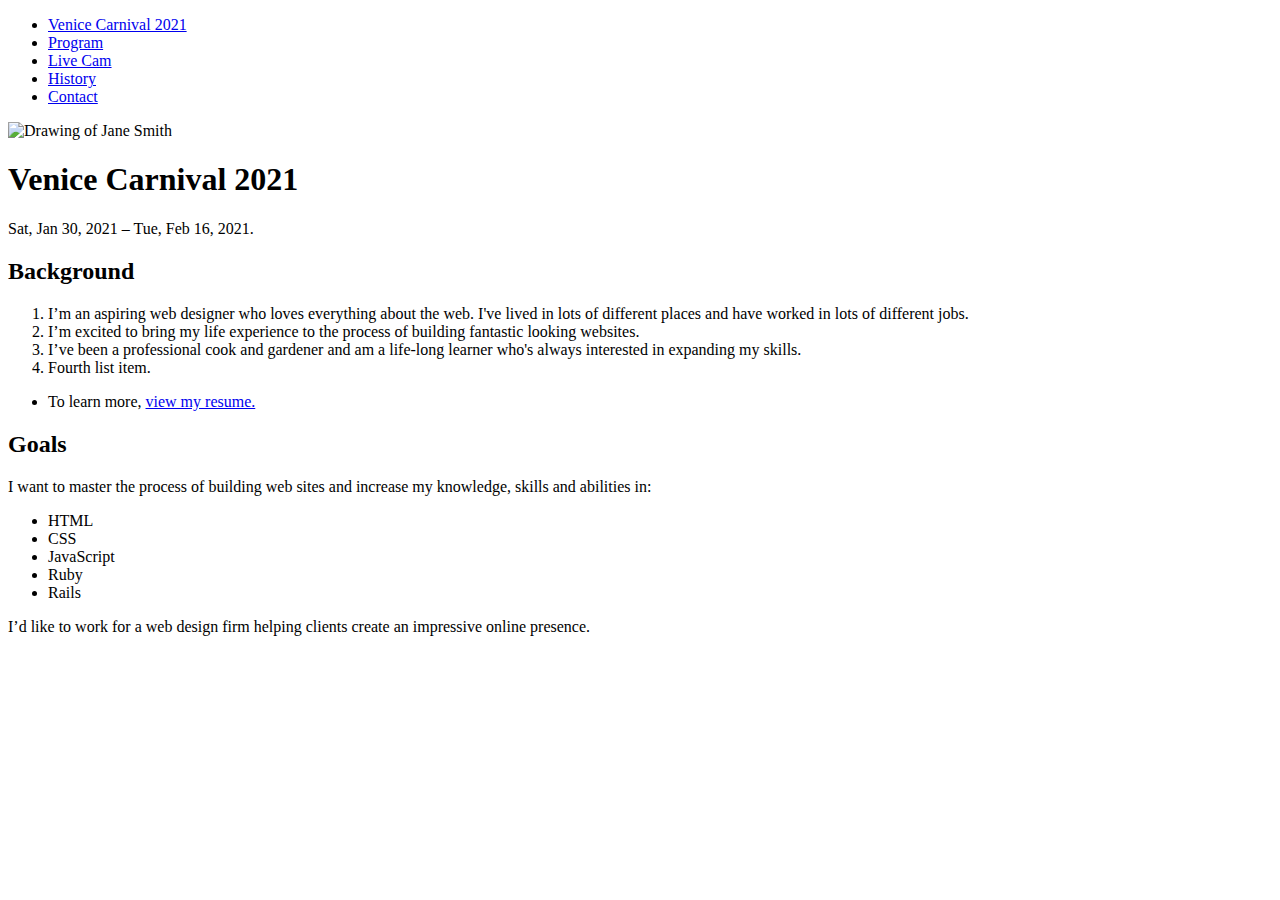
==== index.html @ 6ac1e6e1 "html files" ====
<!doctype html>
<html lang="en">
<head>
  <meta charset="utf-8">
  <title>Venice Carnival 2021</title>
  <meta name="viewport" content="width=device-width, initial-scale=1.0">
  <link rel="stylesheet" href="styles.css">
  <link href="https://fonts.googleapis.com/css?family=Muli%7CRoboto:400,300,500,700,900" rel="stylesheet"></head>
  <body>

    <div class="main-nav">
        <ul class="nav">
          <li class="name"><a href="index.html">Venice Carnival 2021</a></li>
          <li><a href="program.html">Program</a></li>
          <li><a href="live cam.html">Live Cam</a></li>
          <li><a href="#">History</a></li>
          <li><a href="#">Contact</a></li>
        </ul>
    </div>

    <header>
      <img src="cristina-gottardi-ilyXhGzvimU-unsplash.jpg" alt="Drawing of Jane Smith" class="profile-image">
      <h1 class="tag name">Venice Carnival 2021</h1>
      <p class="tag location">Sat, Jan 30, 2021 – Tue, Feb 16, 2021.</p>
    </header>

    <main class="flex">
      <div class="card">
        <h2>Background</h2>
        <ol>
          <li>I’m an aspiring web designer who loves everything about the web. I've lived in lots of different places and have worked in lots of different jobs.</li>
            <li>I’m excited to bring my life experience to the process of building fantastic looking websites.</li>
          <li>I’ve been a professional cook and gardener and am a life-long learner who's always interested in expanding my skills.</li>
          <li>Fourth list item. </li>
        </ol>
        <ul>
          <li>To learn more, <a href="resume.html">view my resume.</a></li>
        </ul>
      </div> 

      <div class="card">
        <h2>Goals</h2>
        <p>I want to master the process of building web sites and increase my knowledge, skills and abilities in:</p>
        <ul class="skills">
          <li>HTML</li>
          <li>CSS</li>
          <li>JavaScript</li>
          <li>Ruby</li>
          <li>Rails</li>
        </ul>
        <p>I’d like to work for a web design firm helping clients create an impressive online presence.</p>
      </div> 

    </main>
    
  </body>
  </html>
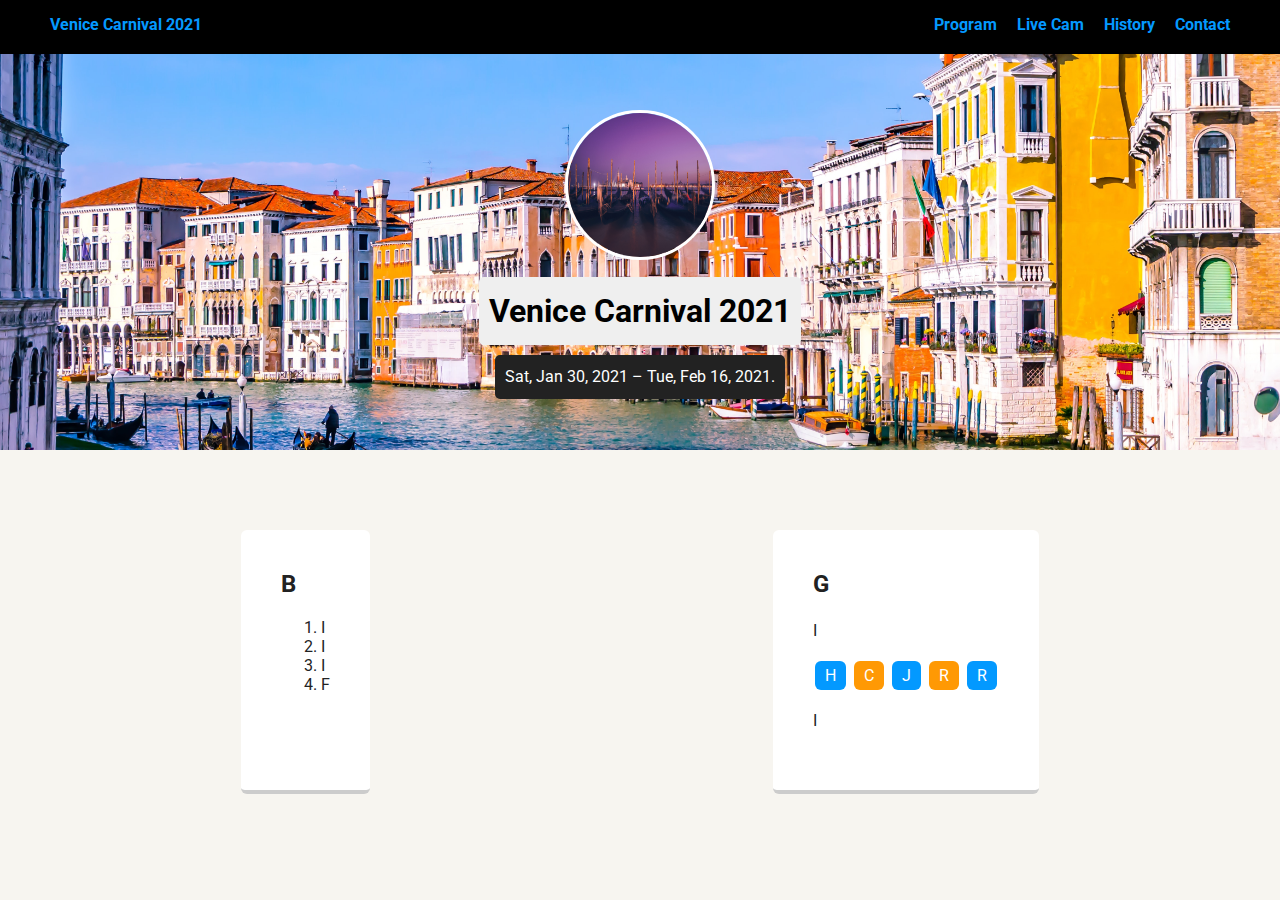
==== commit 1ab1130b: "updated text" ====
--- a/index.html
+++ b/index.html
@@ -26,29 +26,27 @@
 
     <main class="flex">
       <div class="card">
-        <h2>Background</h2>
+        <h2>B</h2>
         <ol>
-          <li>I’m an aspiring web designer who loves everything about the web. I've lived in lots of different places and have worked in lots of different jobs.</li>
-            <li>I’m excited to bring my life experience to the process of building fantastic looking websites.</li>
-          <li>I’ve been a professional cook and gardener and am a life-long learner who's always interested in expanding my skills.</li>
-          <li>Fourth list item. </li>
+          <li>I</li>
+          <li>I</li>
+          <li>I</li>
+          <li>F</li>
         </ol>
-        <ul>
-          <li>To learn more, <a href="resume.html">view my resume.</a></li>
-        </ul>
+       
       </div> 
 
       <div class="card">
-        <h2>Goals</h2>
-        <p>I want to master the process of building web sites and increase my knowledge, skills and abilities in:</p>
+        <h2>G</h2>
+        <p>I </p>
         <ul class="skills">
-          <li>HTML</li>
-          <li>CSS</li>
-          <li>JavaScript</li>
-          <li>Ruby</li>
-          <li>Rails</li>
+          <li>H</li>
+          <li>C</li>
+          <li>J</li>
+          <li>R</li>
+          <li>R</li>
         </ul>
-        <p>I’d like to work for a web design firm helping clients create an impressive online presence.</p>
+        <p>I</p>
       </div> 
 
     </main>
--- a/styles.css
+++ b/styles.css
@@ -0,0 +1,224 @@
+/* Global Layout Set-up */
+* { 
+    box-sizing: border-box;
+  }
+    
+  body {
+    margin: 0;
+    padding: 0;
+    text-align: center;
+    font-family: 'Roboto', sans-serif;
+    color: #222;
+    background: #f7f5f0;
+  }
+  /* Link Styles */
+  
+  a {
+    text-decoration: none;
+    color: #0499ff;
+  }
+  a:hover {
+    color: #6633ff;
+  }
+  
+  /* Section Styles */
+  
+  .main-nav {
+    width: 100%;
+    background: black;
+    min-height: 30px;
+    padding: 10px;
+    position: fixed;
+    text-align: center;
+  }
+  .nav {
+    display: flex;
+    justify-content: space-around;
+    font-weight: 700;
+    list-style-type: none;
+    margin: 0 auto;
+    padding: 0;
+  }
+  .nav .name {
+    display: none;
+  }
+  .nav li {
+    padding: 5px 10px 10px 10px;
+  }
+  .nav a {
+    transition: all .5s;
+  }
+  .nav a:hover {
+    color: white
+  }
+  
+  header {
+    text-align: center;
+    background: url('kit-suman-5mcnzeSHFvE-unsplash.jpg') no-repeat top center ;
+    background-size: cover;
+    overflow: hidden;
+    padding-top: 60px;
+  }
+  header {
+    line-height: 1.5;
+  }
+  header .profile-image {
+    margin-top: 50px;
+    width: 150px;
+    height: 150px;
+    border-radius: 50%;
+    border: 3px solid white;
+    transition: all .5s;
+  }
+  header .profile-image:hover {
+    transform: scale(1.2) rotate(360deg);
+  }
+  .tag {
+    background-color: #efefef;
+    color: black;
+    padding: 10px;
+    border-radius: 5px;
+    display: table;
+    margin: 10px auto;
+  } 
+  .location {
+    background-color: #222;
+    color: white;
+  }
+  .card {
+    margin: 30px;
+    padding: 20px 40px 40px;
+    max-width: 500px;
+    text-align: left;
+    background: #fff;
+    border-bottom: 4px solid #ccc;
+    border-radius: 6px;
+  }
+  .card:hover {
+    border-color: #ff99ff;
+  }
+  
+  ul.skills {
+    padding: 0;
+    text-align: center;
+  }
+  
+  .skills li {
+    border-radius: 6px;
+    display: inline-block;
+    background: #ff9904;
+    color: white;
+    padding: 5px 10px;
+    margin: 2px;
+  }
+  
+  .skills li:nth-child(odd) {
+    background: #0399ff;
+  }
+  
+  footer {
+    width: 100%;
+    min-height: 30px;
+    padding: 20px 0 40px 20px;
+  }
+  
+  footer .copyright {
+    top: -8px;
+    margin-right: 20px;
+    font-size: .75em;
+  }
+  
+  footer ul {
+    list-style-type: none;
+    margin: 0;
+    padding: 0;
+  }
+  
+  footer ul li {
+    display: inline-block;
+  }
+  
+  a.social {
+    display: inline-block;
+    text-indent: -9999px;
+    margin-left: 5px;
+    width: 30px;
+    height: 30px;
+    background-size: 30px 30px;
+    opacity: .5;
+    transition: all .25s;
+  }
+  a.twitter {
+    background-image: url(images/twitter.svg);
+  }
+  a.linkedin {
+    background-image: url(images/linkedin.svg);
+  }
+  a.github {
+    background-image: url(images/github.svg);
+  }
+  a.social:hover {
+    opacity: 1;
+  }
+  .clearfix {
+    clear: both;
+  }
+  
+  /* Styles for larger screens */
+  @media screen and (min-width: 720px) {
+    
+    .flex {
+        display: flex;
+        max-width: 1200px;
+        justify-content: space-around;
+        margin: 0 auto;
+    }
+  
+    header {
+      min-height: 450px;
+    }
+  
+    .nav {
+      max-width: 1200px;
+    }
+  
+    .nav .name {
+      display: block;
+      margin-right: auto;
+      color: white;
+    }
+  
+    main {
+      padding-top: 50px;
+    }
+  
+    main p {
+      line-height: 1.6em;
+    }
+  
+    footer {
+      font-size: 1.3em;
+      max-width: 1200px;
+      margin: 40px auto;
+    }
+  
+  }
+  .container {
+    position: relative;
+    overflow: hidden;
+    width: 100%;
+    padding-top: 56.25%; /* 16:9 Aspect Ratio (divide 9 by 16 = 0.5625) */
+  }
+  
+  /* Then style the iframe to fit in the container div with full height and width */
+  .responsive-iframe {
+    position: absolute;
+    top: 0;
+    left: 0;
+    bottom: 0;
+    right: 0;
+    width: 100%;
+    height: 100%;
+  }
+  
+  